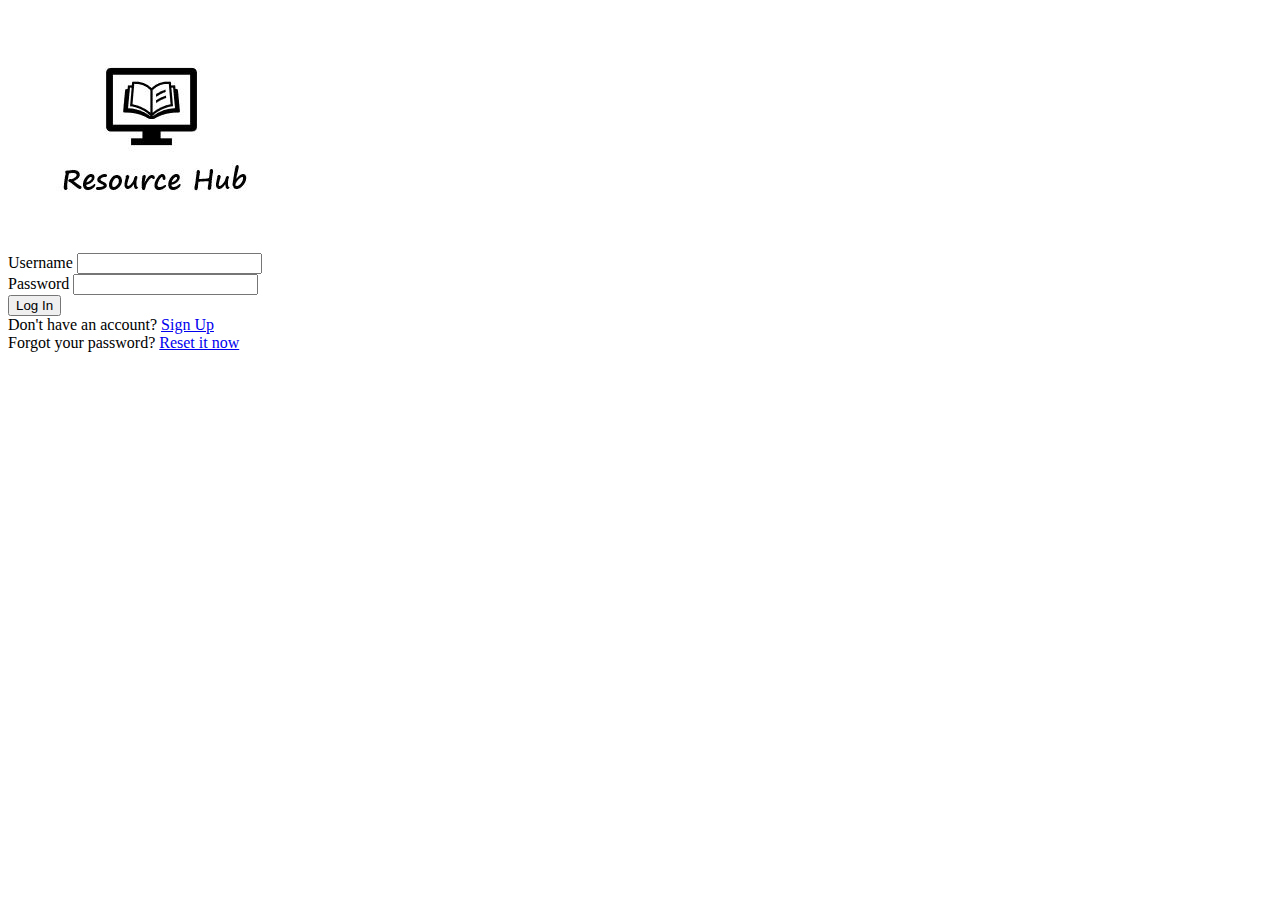
==== frontend/index.html @ ff7619e2 "Add front end files" ====
<!DOCTYPE html>
<html lang="en">
<head>
    <meta charset="UTF-8">
    <meta http-equiv="X-UA-Compatible" content="IE=edge">
    <meta name="viewport" content="width=device-width, initial-scale=1.0">
    <link rel="stylesheet" href="main.css">
    <link href="/frontend/styles/main.css" rel="stylesheet" type="text/css" />

    <title>Resource Hub | Team Zero</title>
</head>
<body>
    <div class="main-container" >
        <div class="login-container">
            <div class="login"> 
                <div class="logo">
                    <img src="./images/logo_v1.JPG" alt="Logo" id="login-logo" />
                </div>
                <div class="username">
                    <label for="username">Username</label>
                    <input type="text" id="username" name="username" />
                </div>
                <div class="password">
                    <label for="password">Password</label>
                    <input type="password" id="password" name="password" />
                </div>
                <div class="button-container">
                    <button id="login-button" onClick={login}>Log In</button>
                </div>
                <div class="contact-admin">
                    Don't have an account? <a href="#">Sign Up</a><br /> 
                    Forgot your password? <a href="#">Reset it now</a>
                </div>
            </div>
        </div>
    </div> 
</body>
</html>
---- frontend/styles/main.css ----
/* 
Color scheme
*/ 

.main-container {
    background-color: "#800000";
    height: "100vh";
    font-family: "Lato, sans-serif"
}

.login-container {
    height: "520px";
    background-color: "white";
    width: "35%";
    margin: "0 auto"; 
    top: "18%"; 
    left: "32%";
    position: "absolute";
    display: "flex";
    justify-content: "space-around"
}

.login {
    position: "absolute"; 
    width: "350px"; 
    height: "300px";
    padding: "25px"
}

.logo {
    height: "100px"; 
    display: "flex"; 
    justify-content: "center"; 
    align-items: "center";
}

#login-logo {
    height: "100px"; 
    display: "inline";
}

.username {
    height: "90px"; 
    padding: "20px"; 
    color: "#800000"; 
}

.password {
    height: "90px"; 
    padding: "0 20px 20px 20px"; 
    color: "#800000";
}

.button-container {
    height: "50px";
    padding: "0 20px 20px 20px"; 
    color: "#800000";
}

.contact-admin {
    padding: "0 20px 20px 20px"; 
    width: "315px"; 
    font-size: "14px"; 
    text-align: "center";
}

#login-button {
    display: "flex"; 
    justify-content: "center"; 
    align-items: "center"; 
    background-color: "#800000"; 
    color: "white"; 
    border: "none"; 
    height: "40px"; 
    width: "315px"; 
    padding: "20px"; 
    font-weight: "bold"; 
    font-size: "16px"; 
    text-align: "center"
}

label {
    font-style: "italic"
}

input {
    display: "block"; 
    height: "25px"; 
    width: "300px"; 
    padding: "5px"; 
    border: "2px solid #800000"; 
    border-radius: "2%";
}
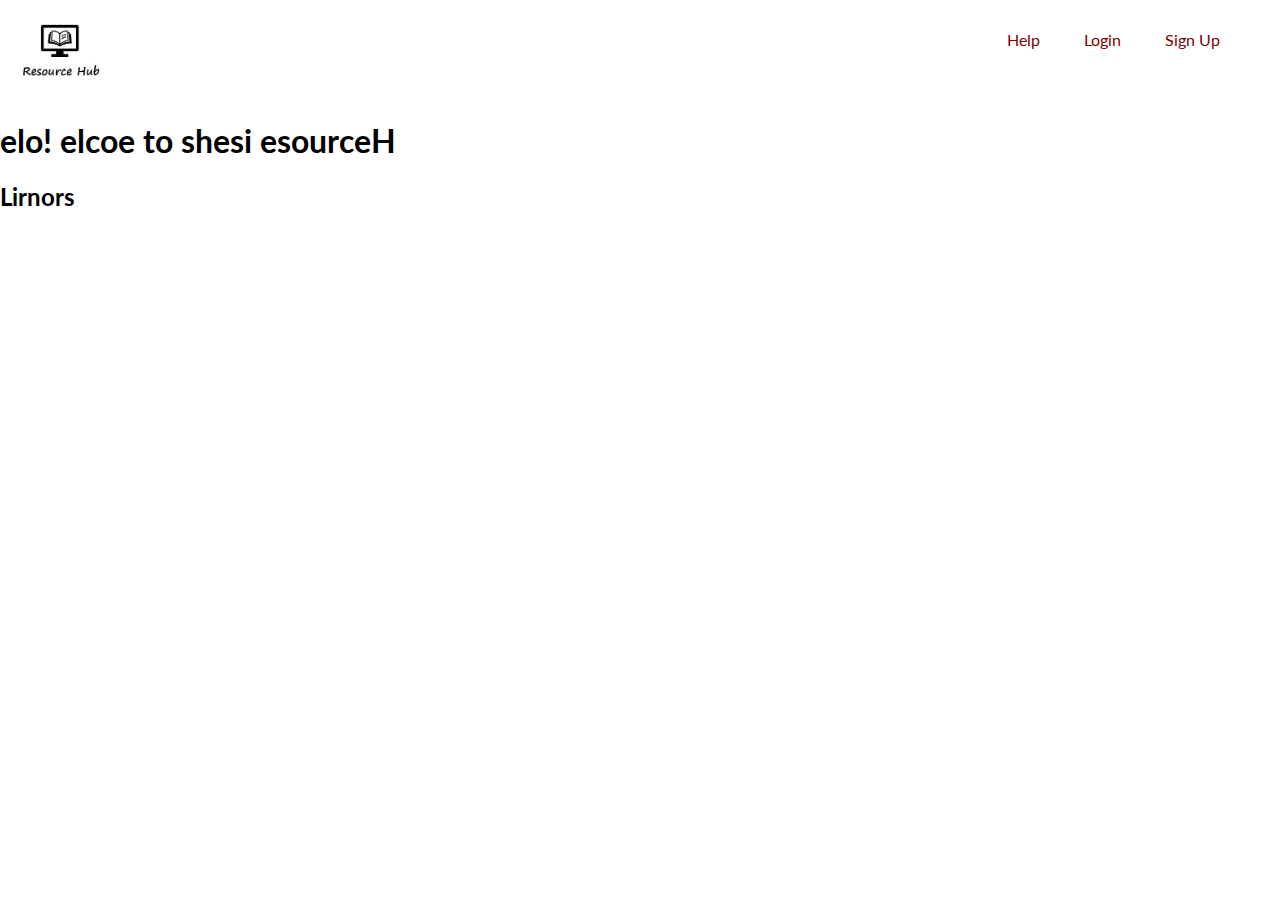
==== commit 3a4506d6: "Added functionality" ====
--- a/frontend/index.html
+++ b/frontend/index.html
@@ -4,35 +4,37 @@
     <meta charset="UTF-8">
     <meta http-equiv="X-UA-Compatible" content="IE=edge">
     <meta name="viewport" content="width=device-width, initial-scale=1.0">
-    <link rel="stylesheet" href="main.css">
-    <link href="/frontend/styles/main.css" rel="stylesheet" type="text/css" />
+    <link rel="stylesheet" href="https://cdnjs.cloudflare.com/ajax/libs/font-awesome/4.7.0/css/font-awesome.min.css">
+    <link rel="preconnect" href="https://fonts.googleapis.com">
+    <link rel="preconnect" href="https://fonts.gstatic.com" crossorigin>
+    <link href="https://fonts.googleapis.com/css2?family=Lato:wght@400;700&display=swap" rel="stylesheet">
+    <link href="./styles/main.css" rel="stylesheet" type="text/css" />
 
     <title>Resource Hub | Team Zero</title>
+    <script src="./scripts/headings.js"></script>
 </head>
-<body>
-    <div class="main-container" >
-        <div class="login-container">
-            <div class="login"> 
-                <div class="logo">
-                    <img src="./images/logo_v1.JPG" alt="Logo" id="login-logo" />
-                </div>
-                <div class="username">
-                    <label for="username">Username</label>
-                    <input type="text" id="username" name="username" />
-                </div>
-                <div class="password">
-                    <label for="password">Password</label>
-                    <input type="password" id="password" name="password" />
-                </div>
-                <div class="button-container">
-                    <button id="login-button" onClick={login}>Log In</button>
-                </div>
-                <div class="contact-admin">
-                    Don't have an account? <a href="#">Sign Up</a><br /> 
-                    Forgot your password? <a href="#">Reset it now</a>
-                </div>
-            </div>
-        </div>
-    </div> 
+<body onload="test()">
+    <nav>
+        <img src="./images/logo_v1.JPG" alt="Resource hub logo">
+        <!-- <div class="navbar">
+            <div>
+                <input type="text" placeholder="Search.." name="search" id="search">
+                <button type="submit"><i class="fa fa-search"></i></button>
+            </div> -->
+            
+            <span>
+                <a href="#">Help</a>
+                <a href="login.html">Login</a>
+                <a href="signup.html">Sign Up</a>
+            </span>
+    </nav>
+    <div style="clear: both;"></div>
+    <main>
+        <h1 id="hello"></h1>
+        <h2 id="hello_two"></h2>
+    </main>
+
+
+    <script src="./scripts/index.js"></script>
 </body>
 </html>--- a/frontend/styles/main.css
+++ b/frontend/styles/main.css
@@ -1,95 +1,72 @@
-/* 
-Color scheme
-*/ 
-
-.main-container {
-    background-color: "#800000";
-    height: "100vh";
-    font-family: "Lato, sans-serif"
+body {
+    margin: 0;
+    font-family: Lato, sans-serif;
 }
 
-.login-container {
-    height: "520px";
-    background-color: "white";
-    width: "35%";
-    margin: "0 auto"; 
-    top: "18%"; 
-    left: "32%";
-    position: "absolute";
-    display: "flex";
-    justify-content: "space-around"
+nav {
+    height: 100px;
+    /*background-color: #800000;*/
 }
 
-.login {
-    position: "absolute"; 
-    width: "350px"; 
-    height: "300px";
-    padding: "25px"
+.navbar div {
+    display: inline-block;
+    width: 700px;
+    background-color: blue;
+    height: 300px;
+}
+ 
+nav img {
+    height: 100px;
+    display: inline;
+    
 }
 
-.logo {
-    height: "100px"; 
-    display: "flex"; 
-    justify-content: "center"; 
-    align-items: "center";
+.navbar {
+    display: inline-flex;
+    height: 200px;
+    margin: 0 auto;
 }
 
-#login-logo {
-    height: "100px"; 
-    display: "inline";
+nav span {
+    float: right;
+    margin: 30px 40px 0 0;
+
 }
 
-.username {
-    height: "90px"; 
-    padding: "20px"; 
-    color: "#800000"; 
+nav span a {
+    padding: 20px;
+    text-decoration: none;
+    color: #800000;
 }
 
-.password {
-    height: "90px"; 
-    padding: "0 20px 20px 20px"; 
-    color: "#800000";
+nav span a:hover {
+    border-bottom: 3px solid #800000;
 }
 
-.button-container {
-    height: "50px";
-    padding: "0 20px 20px 20px"; 
-    color: "#800000";
+.navbar input,.navbar button,.navbar span {
+    margin-top: 53px;
 }
 
-.contact-admin {
-    padding: "0 20px 20px 20px"; 
-    width: "315px"; 
-    font-size: "14px"; 
-    text-align: "center";
+.navbar input {
+    height: 30px;
+    border: 2px solid #800000;
+    border-right: none;
 }
 
-#login-button {
-    display: "flex"; 
-    justify-content: "center"; 
-    align-items: "center"; 
-    background-color: "#800000"; 
-    color: "white"; 
-    border: "none"; 
-    height: "40px"; 
-    width: "315px"; 
-    padding: "20px"; 
-    font-weight: "bold"; 
-    font-size: "16px"; 
-    text-align: "center"
+.navbar input {
+    width: 85.2%;
+   
 }
 
-label {
-    font-style: "italic"
+.navbar button {
+    float: right;
+    width: 13.9%;
+    border: none;
+    background-color: #800000;
+    color: white;
+    font-size: 17px;
+    cursor: pointer;
+    height: 37px;
+
 }
 
-input {
-    display: "block"; 
-    height: "25px"; 
-    width: "300px"; 
-    padding: "5px"; 
-    border: "2px solid #800000"; 
-    border-radius: "2%";
-}
-
-
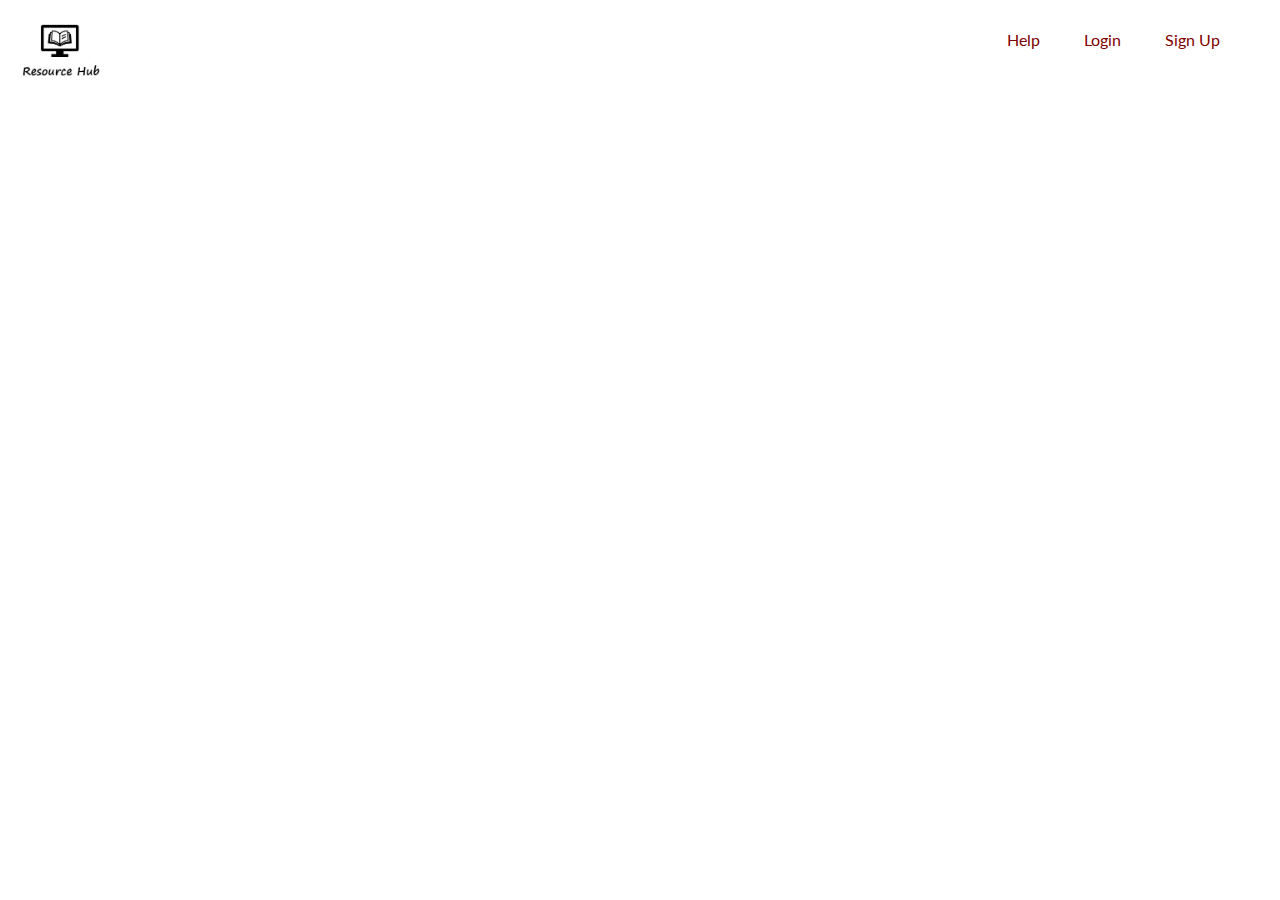
==== commit 0ba18163: "Finished login + validation" ====
--- a/frontend/index.html
+++ b/frontend/index.html
@@ -16,11 +16,6 @@
 <body onload="test()">
     <nav>
         <img src="./images/logo_v1.JPG" alt="Resource hub logo">
-        <!-- <div class="navbar">
-            <div>
-                <input type="text" placeholder="Search.." name="search" id="search">
-                <button type="submit"><i class="fa fa-search"></i></button>
-            </div> -->
             
             <span>
                 <a href="#">Help</a>
@@ -30,8 +25,10 @@
     </nav>
     <div style="clear: both;"></div>
     <main>
-        <h1 id="hello"></h1>
-        <h2 id="hello_two"></h2>
+        
+
+
+        
     </main>
 
 
--- a/frontend/styles/main.css
+++ b/frontend/styles/main.css
@@ -41,6 +41,7 @@
 
 nav span a:hover {
     border-bottom: 3px solid #800000;
+    color-scheme: #570000;
 }
 
 .navbar input,.navbar button,.navbar span {
@@ -67,6 +68,5 @@
     font-size: 17px;
     cursor: pointer;
     height: 37px;
-
 }
 
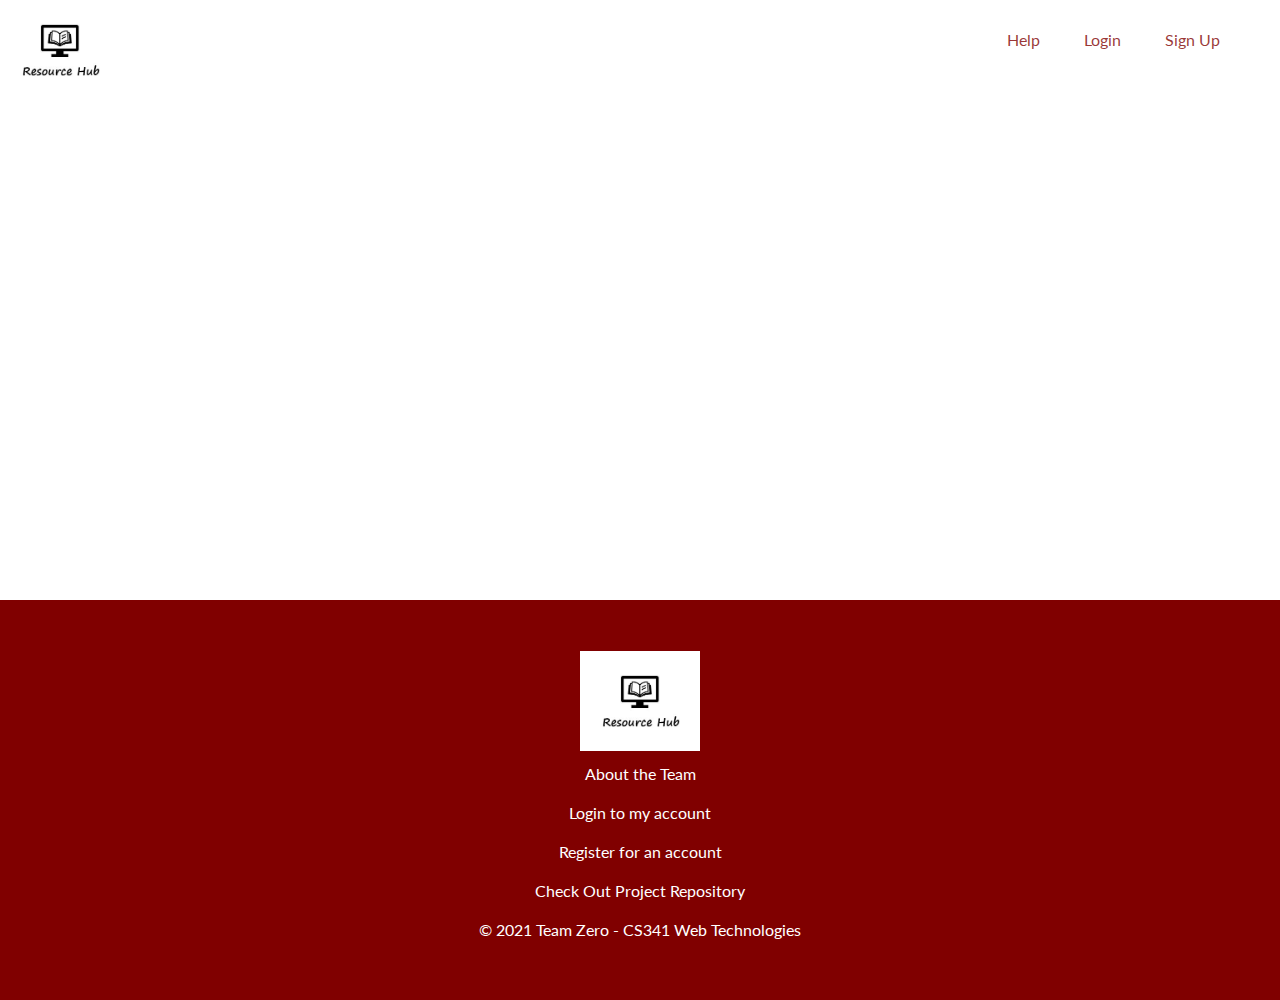
==== commit 6a06eca3: "Add footer" ====
--- a/frontend/index.html
+++ b/frontend/index.html
@@ -13,7 +13,7 @@
     <title>Resource Hub | Team Zero</title>
     <script src="./scripts/headings.js"></script>
 </head>
-<body onload="test()">
+<body onload="">
     <nav>
         <img src="./images/logo_v1.JPG" alt="Resource hub logo">
             
@@ -30,6 +30,18 @@
 
         
     </main>
+    <div class="footer-container">
+        <footer>
+            <div class="footer-content">
+                <img src="./images/logo_v1.JPG" alt="Resource Hub Logo">
+                <a href="about.html">About the Team</a>
+                <a href="login.html">Login to my account</a>
+                <a href="signup.html">Register for an account</a>
+                <a href="https://github.com/Web-Technologies-2021-Team-Zero/team-project" target="_blank">Check Out Project Repository</a>
+                <span>&copy; 2021 Team Zero - CS341 Web Technologies</span>
+            </div>
+        </footer>
+    </div>
 
 
     <script src="./scripts/index.js"></script>
--- a/frontend/styles/main.css
+++ b/frontend/styles/main.css
@@ -36,12 +36,12 @@
 nav span a {
     padding: 20px;
     text-decoration: none;
-    color: #800000;
+    color: #800000c9;
 }
 
 nav span a:hover {
     border-bottom: 3px solid #800000;
-    color-scheme: #570000;
+    color: #570000;
 }
 
 .navbar input,.navbar button,.navbar span {
@@ -70,3 +70,39 @@
     height: 37px;
 }
 
+.footer-container {
+    position: relative;
+    min-height: 100vh;
+}
+
+footer {
+    position: absolute;
+    bottom: 0;
+    width: 100%;
+    height: 400px; 
+    display: flex;
+    justify-content: center;
+    align-items: center;
+    background-color: #800000;
+    color: white;
+}
+
+footer a, footer span {
+    display: block;
+    padding: 10px;
+    color: white;
+    text-decoration: none;
+}
+
+footer a:hover {
+    text-decoration: underline;
+}
+
+.footer-content {
+    text-align: center;
+    
+}
+
+footer img {
+    height: 100px;
+}
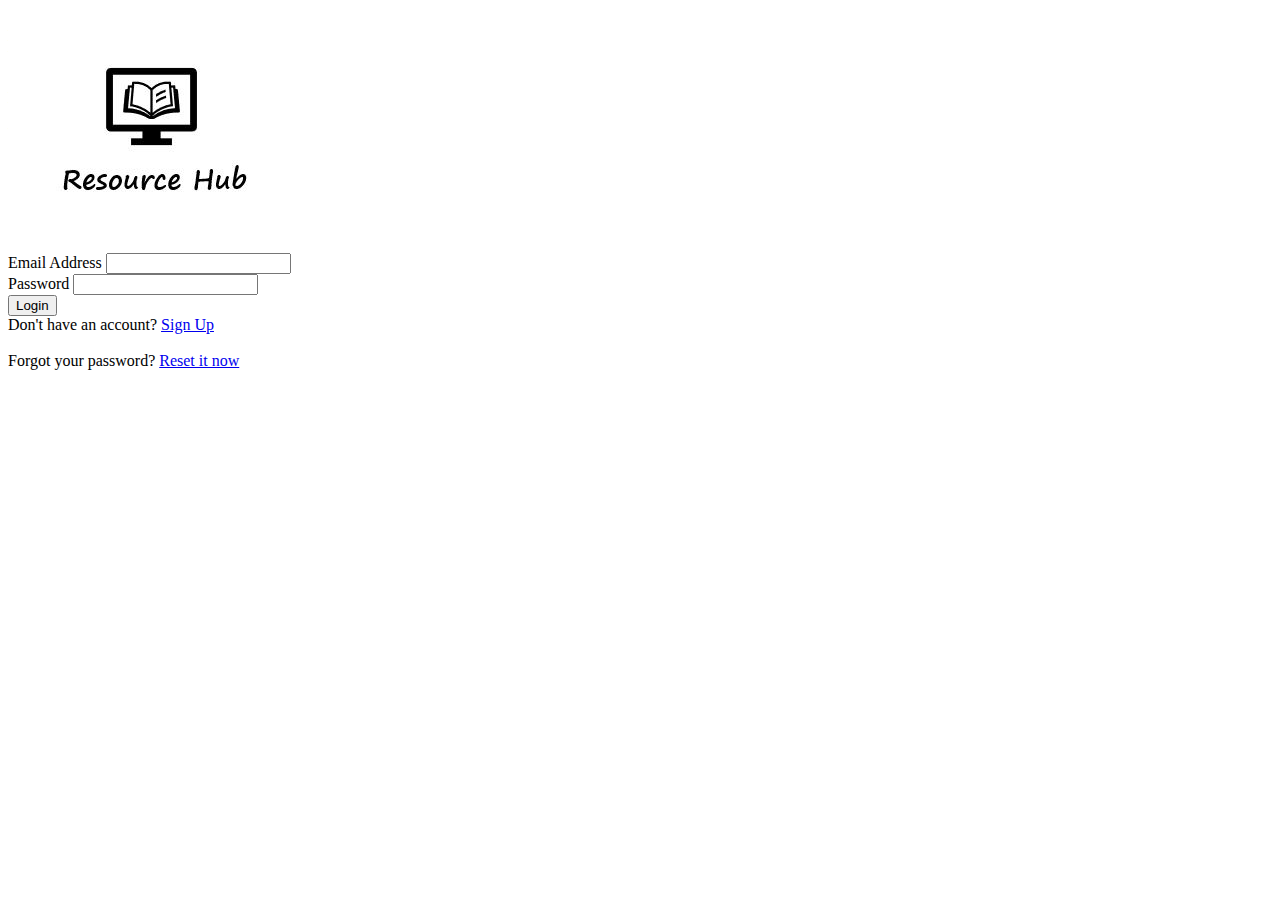
==== commit b3fd9266: "Organize files correctly" ====
--- a/frontend/index.html
+++ b/frontend/index.html
@@ -4,46 +4,46 @@
     <meta charset="UTF-8">
     <meta http-equiv="X-UA-Compatible" content="IE=edge">
     <meta name="viewport" content="width=device-width, initial-scale=1.0">
-    <link rel="stylesheet" href="https://cdnjs.cloudflare.com/ajax/libs/font-awesome/4.7.0/css/font-awesome.min.css">
     <link rel="preconnect" href="https://fonts.googleapis.com">
     <link rel="preconnect" href="https://fonts.gstatic.com" crossorigin>
     <link href="https://fonts.googleapis.com/css2?family=Lato:wght@400;700&display=swap" rel="stylesheet">
-    <link href="./styles/main.css" rel="stylesheet" type="text/css" />
+    <link href="./styles/login.css" rel="stylesheet" type="text/css" />
 
     <title>Resource Hub | Team Zero</title>
-    <script src="./scripts/headings.js"></script>
 </head>
-<body onload="">
-    <nav>
-        <img src="./images/logo_v1.JPG" alt="Resource hub logo">
-            
-            <span>
-                <a href="#">Help</a>
-                <a href="login.html">Login</a>
-                <a href="signup.html">Sign Up</a>
-            </span>
-    </nav>
-    <div style="clear: both;"></div>
-    <main>
-        
-
-
-        
-    </main>
-    <div class="footer-container">
-        <footer>
-            <div class="footer-content">
-                <img src="./images/logo_v1.JPG" alt="Resource Hub Logo">
-                <a href="about.html">About the Team</a>
-                <a href="login.html">Login to my account</a>
-                <a href="signup.html">Register for an account</a>
-                <a href="https://github.com/Web-Technologies-2021-Team-Zero/team-project" target="_blank">Check Out Project Repository</a>
-                <span>&copy; 2021 Team Zero - CS341 Web Technologies</span>
+<body>
+    <div class="main-container" >
+        <div class="login-container">
+            <div class="login"> 
+                <form action="index.html" method="post" onsubmit="validateUserInputs(event)">
+                    <div class="logo">
+                        <img src="./images/logo_v1.JPG" alt="Logo" id="login-logo" />
+                    </div>
+                    <div class="email">
+                        <label for="email">Email Address</label>
+                        <input type="text" id="email" name="email" />
+                        <small id="error1"></small>
+                    </div>
+                    <div class="password">
+                        <label for="password">Password</label>
+                        <input type="password" id="password" name="password" />
+                        <small id="error2"></small>
+                    </div>
+                    <!-- <div class="button-container">
+                        <button id="login-button" onClick={login}>Log In</button>
+                    </div> -->
+                    <div class="button-container">
+                        <input type="submit" id="signup-button" name="submit" value="Login">
+                    </div>
+                    <div class="contact-admin">
+                        Don't have an account? <a href="signup.html">Sign Up</a><br /><br />
+                        Forgot your password? <a href="forgotpassword.html">Reset it now</a>
+                    </div>
+                </form>
             </div>
-        </footer>
-    </div>
-
-
-    <script src="./scripts/index.js"></script>
+        </div>
+    </div> 
+    <script src="https://code.jquery.com/jquery-3.6.0.min.js" integrity="sha256-/xUj+3OJU5yExlq6GSYGSHk7tPXikynS7ogEvDej/m4=" crossorigin="anonymous"></script>
+    <script src="scripts/login.js"></script>
 </body>
 </html>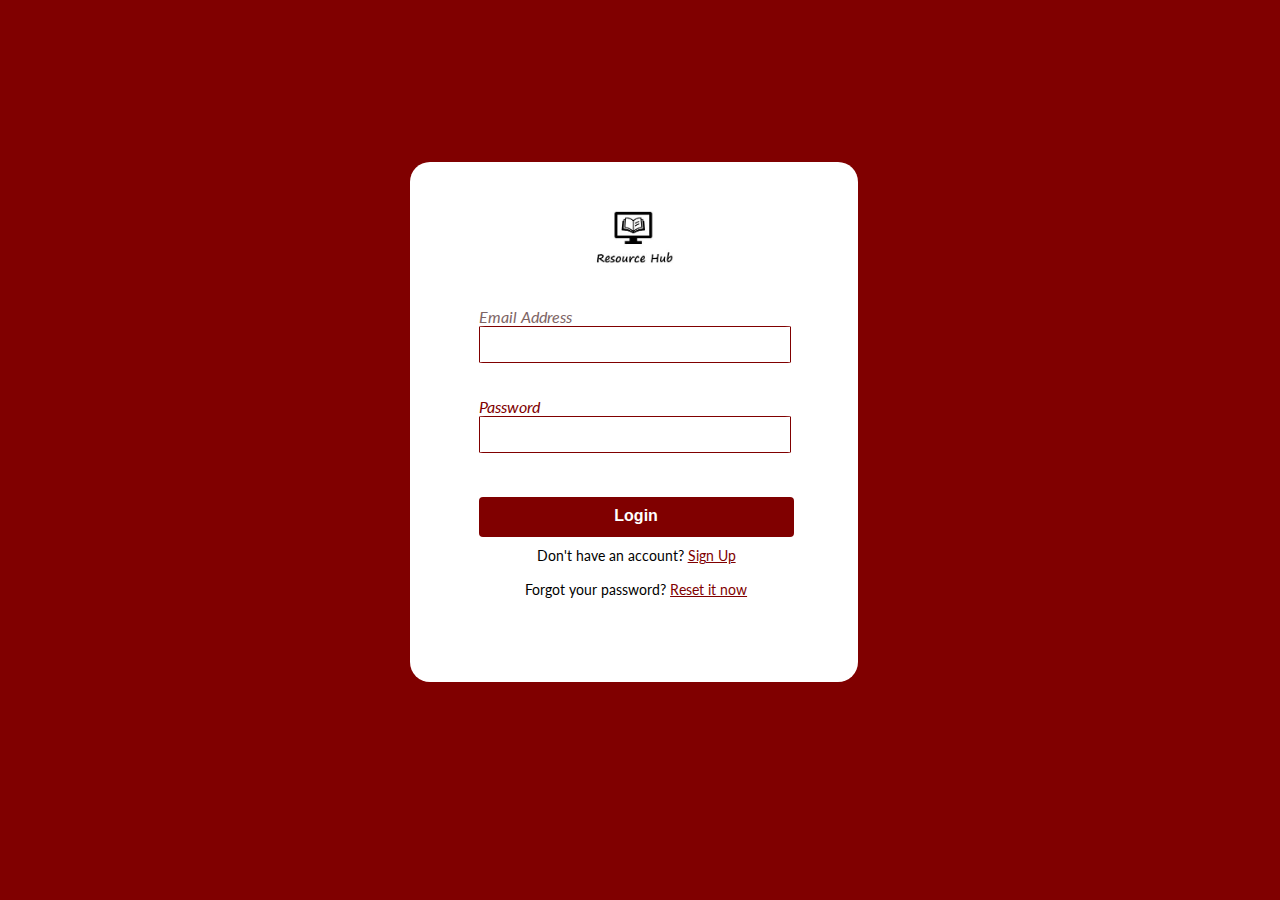
==== commit 61622255: "update index.html" ====
--- a/frontend/index.html
+++ b/frontend/index.html
@@ -7,7 +7,7 @@
     <link rel="preconnect" href="https://fonts.googleapis.com">
     <link rel="preconnect" href="https://fonts.gstatic.com" crossorigin>
     <link href="https://fonts.googleapis.com/css2?family=Lato:wght@400;700&display=swap" rel="stylesheet">
-    <link href="./styles/login.css" rel="stylesheet" type="text/css" />
+    <link href="./styles/main.css" rel="stylesheet" type="text/css" />
 
     <title>Resource Hub | Team Zero</title>
 </head>
@@ -44,6 +44,6 @@
         </div>
     </div> 
     <script src="https://code.jquery.com/jquery-3.6.0.min.js" integrity="sha256-/xUj+3OJU5yExlq6GSYGSHk7tPXikynS7ogEvDej/m4=" crossorigin="anonymous"></script>
-    <script src="scripts/login.js"></script>
+    <script src="scripts/index.js"></script>
 </body>
 </html>--- a/frontend/styles/main.css
+++ b/frontend/styles/main.css
@@ -0,0 +1,176 @@
+body {
+    margin: 0;
+}
+
+.main-container {
+    background-color: #800000;
+    height: 100vh;
+    font-family: Lato, sans-serif;
+}
+
+.login-container {
+    height: 520px;
+    background-color: white;
+    width: 35%;
+    margin: 0 auto; 
+    top: 18%; 
+    left: 32%;
+    position: absolute;
+    display: flex;
+    justify-content: space-around;
+    border-radius: 20px;
+}
+
+.login {
+    position: absolute; 
+    width: 350px; 
+    height: 300px;
+    padding: 25px;
+}
+
+.logo {
+    height: 100px; 
+    display: flex; 
+    justify-content: center; 
+    align-items: center;
+}
+
+#login-logo {
+    height: 100px; 
+    display: inline;
+}
+
+.email {
+    height: 70px; 
+    padding: 20px; 
+    color: #7e6565; 
+}
+
+.password {
+    height: 70px; 
+    padding: 0 20px 20px 20px; 
+    color: #800000;
+}
+
+.button-container {
+    height: 30px;
+    padding: 10px 20px 20px 20px;
+    color: #800000;
+}
+
+.contact-admin {
+    padding: 0 20px 20px 20px; 
+    width: 315px; 
+    font-size: 14px; 
+    text-align: center;
+}
+
+#signup-button {
+    display: flex; 
+    justify-content: center; 
+    align-items: center; 
+    background-color: #800000; 
+    color: white; 
+    border: none; 
+    height: 40px; 
+    width: 315px; 
+    padding: 10px 20px 30px 20px; 
+    font-weight: bold; 
+    font-size: 16px; 
+    text-align: center;
+    vertical-align: middle;
+    border-radius: 4px;
+}
+
+label {
+    font-style: italic
+}
+
+input {
+    display: block; 
+    height: 25px; 
+    width: 300px; 
+    padding: 5px; 
+    border: 1px solid #800000; 
+    border-radius: 2%;
+}
+
+.contact-admin a {
+    color: #800000;
+}
+
+@media screen and (max-width: 600px) {
+    .login {
+        position: relative;
+        width: 100%;
+        height: 100vh;
+        padding: 0;
+    }
+
+    .main-container {
+        width: 100%;
+        height: 750px;
+        padding: 20px 0;
+    }
+
+    .login-container {
+        width: 90%;
+        margin: 0 auto; 
+        top: 0;
+        left: 0;
+        position: relative;
+        margin-top: 30px;
+        height: 530px;
+    }
+
+    #login-logo {
+        height: 70px;
+    }
+
+    input {
+        width: 80%;
+        height: 18px;
+    }
+
+    #signup-button {
+        height: 30px;
+        width: 80%;
+        padding: 7px 16px 25px  16px;
+    }
+
+    .contact-admin {
+        font-size: 14px;
+        padding: 0;
+    }
+
+    .email, .major, .yeargroup, .password, .confirmpassword, .fullname {
+        height: 70px; 
+        padding: 0 0 20px 20px; 
+        color: #800000;
+    }
+    
+    .button-container {
+        padding: 0 0 20px 20px;
+        width: 100%;
+
+    }
+}
+
+@media screen and (min-width: 750px) and (max-width: 800px) {
+    .login-container {
+        top: 8%;
+        left: 25%;
+        width: 50%;
+    }
+
+    .main-container {
+        height: 100vh;
+    }
+}
+
+@media screen and (min-width: 2000px) {
+    .main-container {
+        height: 100vh;
+    }
+    
+}
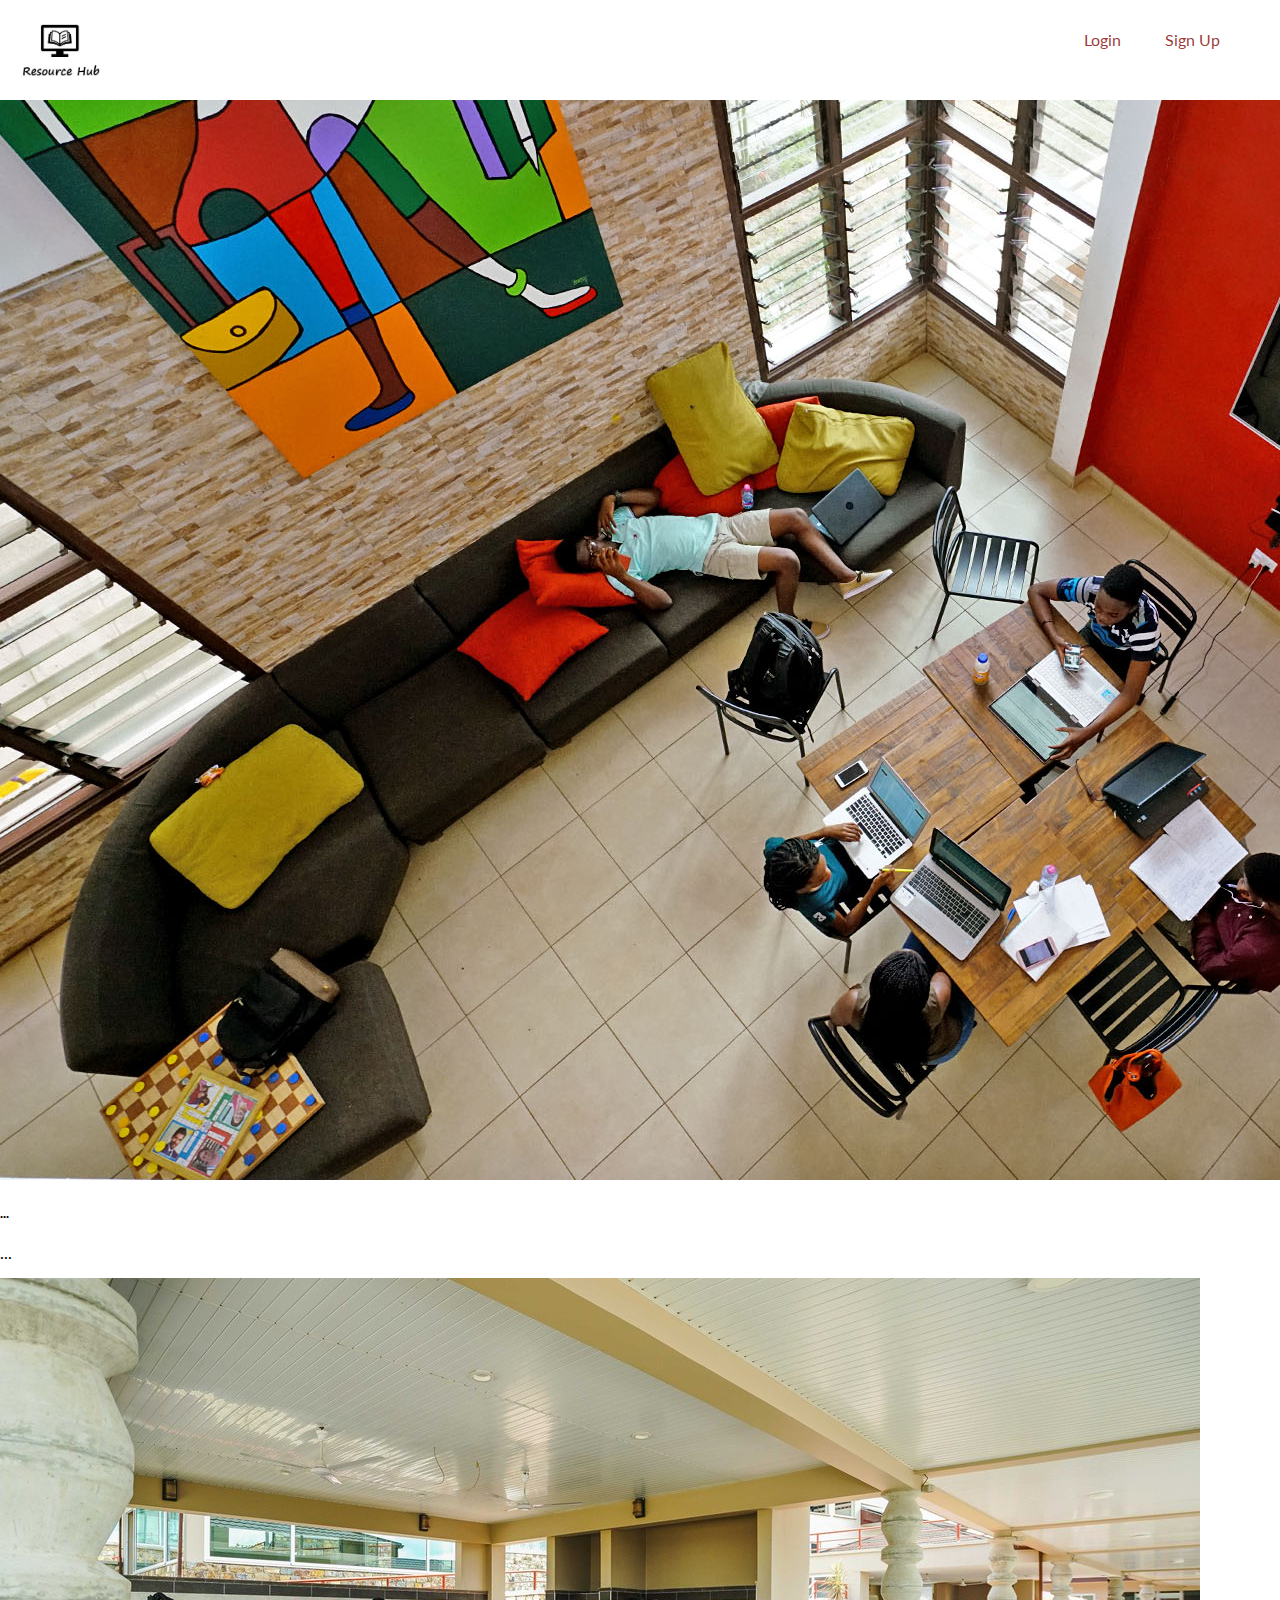
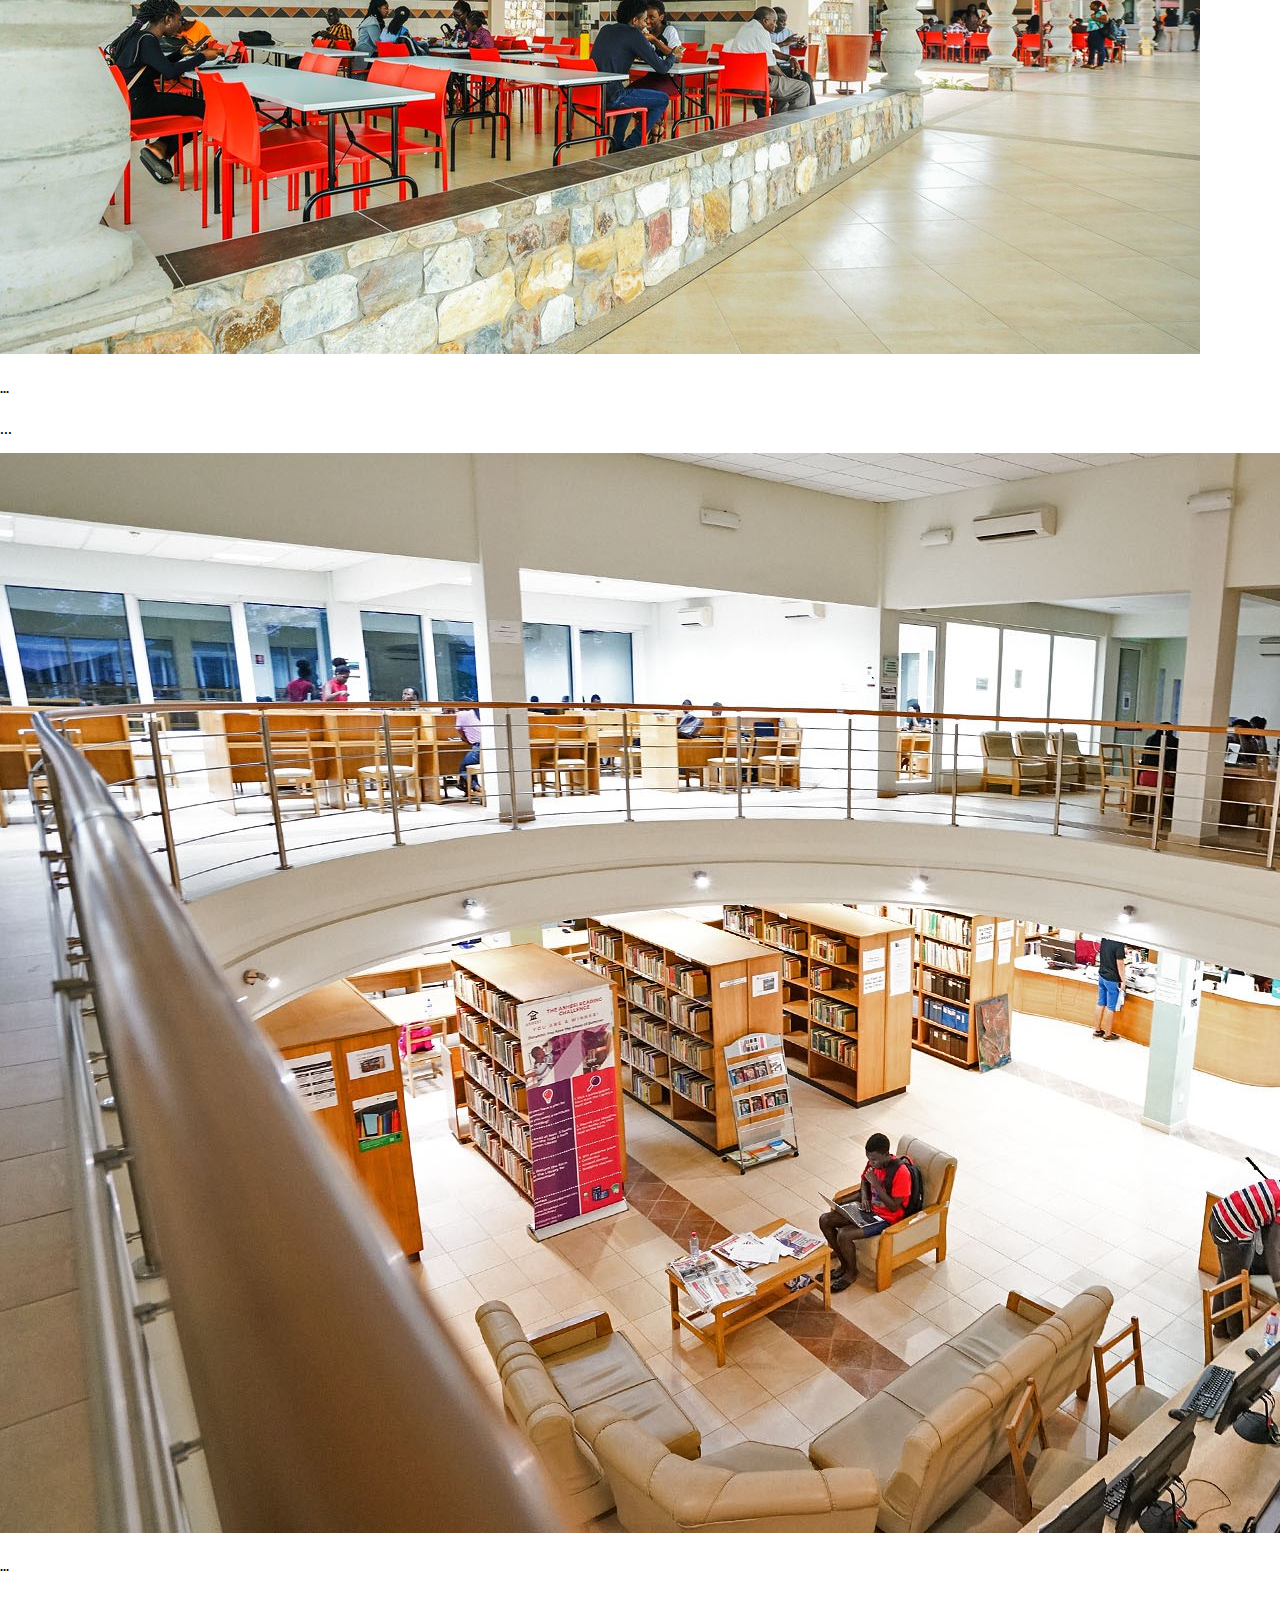
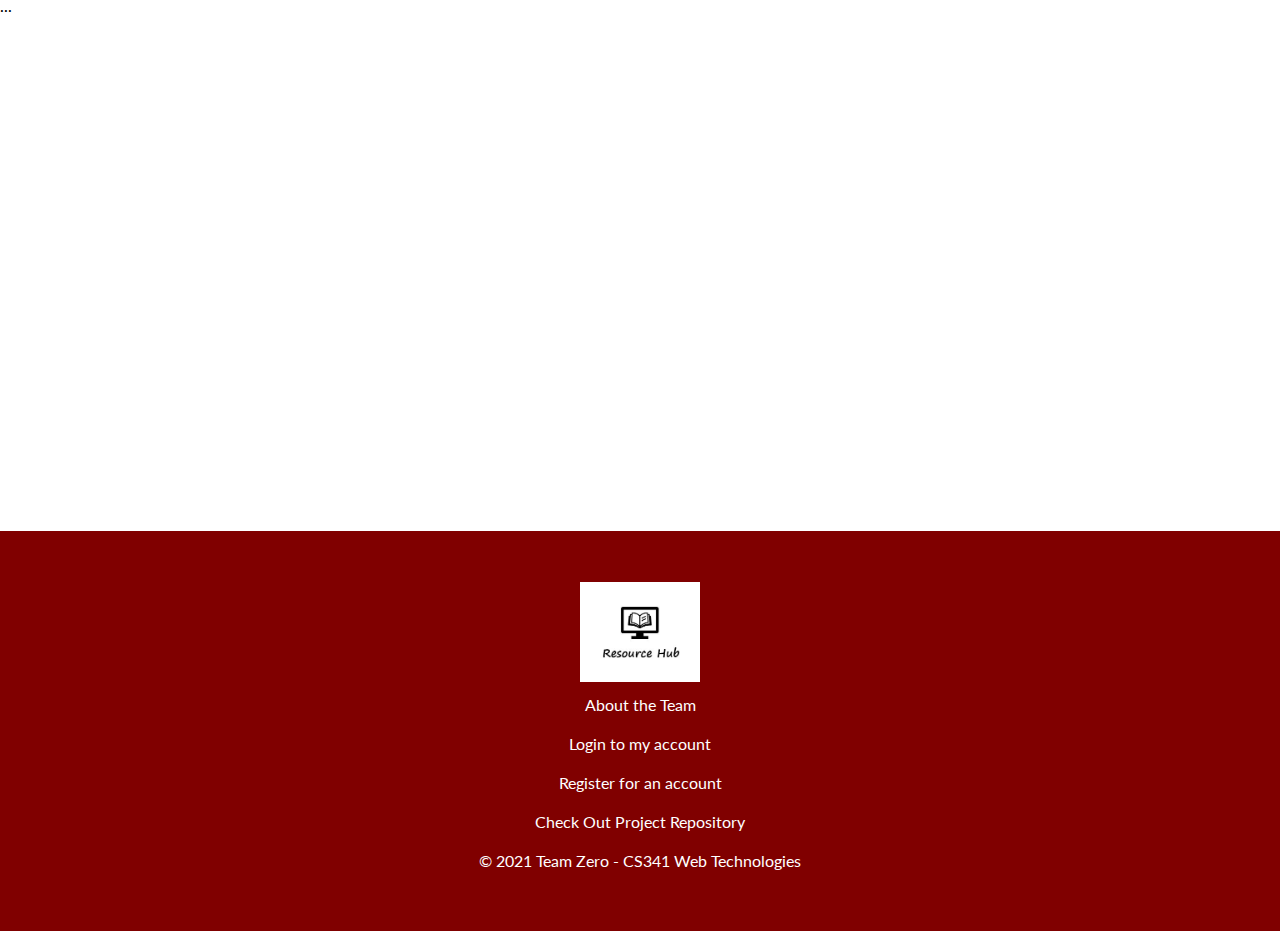
==== commit 06212a9a: "Add index page" ====
--- a/frontend/index.html
+++ b/frontend/index.html
@@ -4,46 +4,80 @@
     <meta charset="UTF-8">
     <meta http-equiv="X-UA-Compatible" content="IE=edge">
     <meta name="viewport" content="width=device-width, initial-scale=1.0">
+    <link rel="stylesheet" href="https://cdnjs.cloudflare.com/ajax/libs/font-awesome/4.7.0/css/font-awesome.min.css">
     <link rel="preconnect" href="https://fonts.googleapis.com">
     <link rel="preconnect" href="https://fonts.gstatic.com" crossorigin>
     <link href="https://fonts.googleapis.com/css2?family=Lato:wght@400;700&display=swap" rel="stylesheet">
-    <link href="./styles/main.css" rel="stylesheet" type="text/css" />
+    <link href="https://cdn.jsdelivr.net/npm/bootstrap@5.1.3/dist/css/bootstrap.min.css" rel="stylesheet" integrity="sha384-1BmE4kWBq78iYhFldvKuhfTAU6auU8tT94WrHftjDbrCEXSU1oBoqyl2QvZ6jIW3" crossorigin="anonymous">
+    <link href="./styles/index.css" rel="stylesheet" type="text/css" />
 
     <title>Resource Hub | Team Zero</title>
+    <script src="./scripts/headings.js"></script>
 </head>
-<body>
-    <div class="main-container" >
-        <div class="login-container">
-            <div class="login"> 
-                <form action="index.html" method="post" onsubmit="validateUserInputs(event)">
-                    <div class="logo">
-                        <img src="./images/logo_v1.JPG" alt="Logo" id="login-logo" />
-                    </div>
-                    <div class="email">
-                        <label for="email">Email Address</label>
-                        <input type="text" id="email" name="email" />
-                        <small id="error1"></small>
-                    </div>
-                    <div class="password">
-                        <label for="password">Password</label>
-                        <input type="password" id="password" name="password" />
-                        <small id="error2"></small>
-                    </div>
-                    <!-- <div class="button-container">
-                        <button id="login-button" onClick={login}>Log In</button>
-                    </div> -->
-                    <div class="button-container">
-                        <input type="submit" id="signup-button" name="submit" value="Login">
-                    </div>
-                    <div class="contact-admin">
-                        Don't have an account? <a href="signup.html">Sign Up</a><br /><br />
-                        Forgot your password? <a href="forgotpassword.html">Reset it now</a>
-                    </div>
-                </form>
+<body onload="">
+    <nav>
+        <img src="./images/logo_v1.JPG" alt="Resource hub logo">
+            
+            <span>
+                <a href="login.html">Login</a>
+                <a href="signup.html">Sign Up</a>
+            </span>
+    </nav>
+    <div style="clear: both;"></div>
+    <main>
+
+        <section>
+            <div class="carousel-item">
+                <img src="./images/image2.jpg" alt="Image 1">
+                <div class="carousel-caption d-none d-md-block">
+                <h5>...</h5>
+                <p>...</p>
+                </div>
             </div>
-        </div>
-    </div> 
-    <script src="https://code.jquery.com/jquery-3.6.0.min.js" integrity="sha256-/xUj+3OJU5yExlq6GSYGSHk7tPXikynS7ogEvDej/m4=" crossorigin="anonymous"></script>
-    <script src="scripts/index.js"></script>
+            <div class="carousel-item">
+                <img src="./images/image4.jpg" alt="Image 2">
+                <div class="carousel-caption d-none d-md-block">
+                <h5>...</h5>
+                <p>...</p>
+                </div>
+            </div>
+            <div class="carousel-item">
+                <img src="./images/library2.jpg" alt="Image 3">
+                <div class="carousel-caption d-none d-md-block">
+                <h5>...</h5>
+                <p>...</p>
+                </div>
+            </div>
+        </section>
+        <!-- <section class="images">
+            <div class="image1">
+                <img src="./images/image2.jpg" alt="Image 1">
+            </div>
+            <div class="image2">
+                <img src="./images/image4.jpg" alt="Image 2">
+            </div>
+            <div class="image3"">
+                <img src="./images/library2.jpg" alt="Image 3">
+            </div>
+        </section> -->
+
+
+        
+    </main>
+    <div class="footer-container">
+        <footer>
+            <div class="footer-content">
+                <img src="./images/logo_v1.JPG" alt="Resource Hub Logo">
+                <a href="about.html">About the Team</a>
+                <a href="login.html">Login to my account</a>
+                <a href="signup.html">Register for an account</a>
+                <a href="https://github.com/Web-Technologies-2021-Team-Zero/team-project" target="_blank">Check Out Project Repository</a>
+                <span>&copy; 2021 Team Zero - CS341 Web Technologies</span>
+            </div>
+        </footer>
+    </div>
+
+
+    <script src="./scripts/index.js"></script>
 </body>
 </html>--- a/frontend/styles/index.css
+++ b/frontend/styles/index.css
@@ -0,0 +1,139 @@
+body {
+    margin: 0;
+    font-family: Lato, sans-serif;
+}
+
+nav {
+    height: 100px;
+}
+
+.navbar div {
+    display: inline-block;
+    width: 700px;
+    background-color: blue;
+    height: 300px;
+}
+ 
+nav img {
+    height: 100px;
+    display: inline;
+    
+}
+
+.navbar {
+    display: inline-flex;
+    height: 200px;
+    margin: 0 auto;
+}
+
+nav span {
+    float: right;
+    margin: 30px 40px 0 0;
+
+}
+
+nav span a {
+    padding: 20px;
+    text-decoration: none;
+    color: #800000c9;
+}
+
+nav span a:hover {
+    border-bottom: 3px solid #800000;
+    color: #570000;
+}
+
+.navbar input,.navbar button,.navbar span {
+    margin-top: 53px;
+}
+
+.navbar input {
+    height: 30px;
+    border: 2px solid #800000;
+    border-right: none;
+}
+
+.navbar input {
+    width: 85.2%;
+   
+}
+
+.navbar button {
+    float: right;
+    width: 13.9%;
+    border: none;
+    background-color: #800000;
+    color: white;
+    font-size: 17px;
+    cursor: pointer;
+    height: 37px;
+}
+
+.footer-container {
+    position: relative;
+    min-height: 100vh;
+}
+
+footer {
+    position: absolute;
+    bottom: 0;
+    width: 100%;
+    height: 400px; 
+    display: flex;
+    justify-content: center;
+    align-items: center;
+    background-color: #800000;
+    color: white;
+}
+
+footer a, footer span {
+    display: block;
+    padding: 10px;
+    color: white;
+    text-decoration: none;
+}
+
+footer a:hover {
+    text-decoration: underline;
+}
+
+.footer-content {
+    text-align: center;
+    
+}
+
+footer img {
+    height: 100px;
+}
+
+section.images {
+    display: flex;
+    flex-direction: row;
+}
+
+section.images div {
+    width: 33.33%;
+}
+
+section.images div img {
+    
+    height: 500px;
+}
+
+.image1 {
+    background-image: url(../images/image2.jpg);
+}
+
+.image2 {
+    background-image: url(../images/image3.jpeg);
+}
+
+.image3 {
+    background-image: url(../images/library2.jpg);
+}
+
+.image1, .image2, .image3 {
+    background-position: center;
+    background-repeat: no-repeat;
+    background-color: #949494;
+}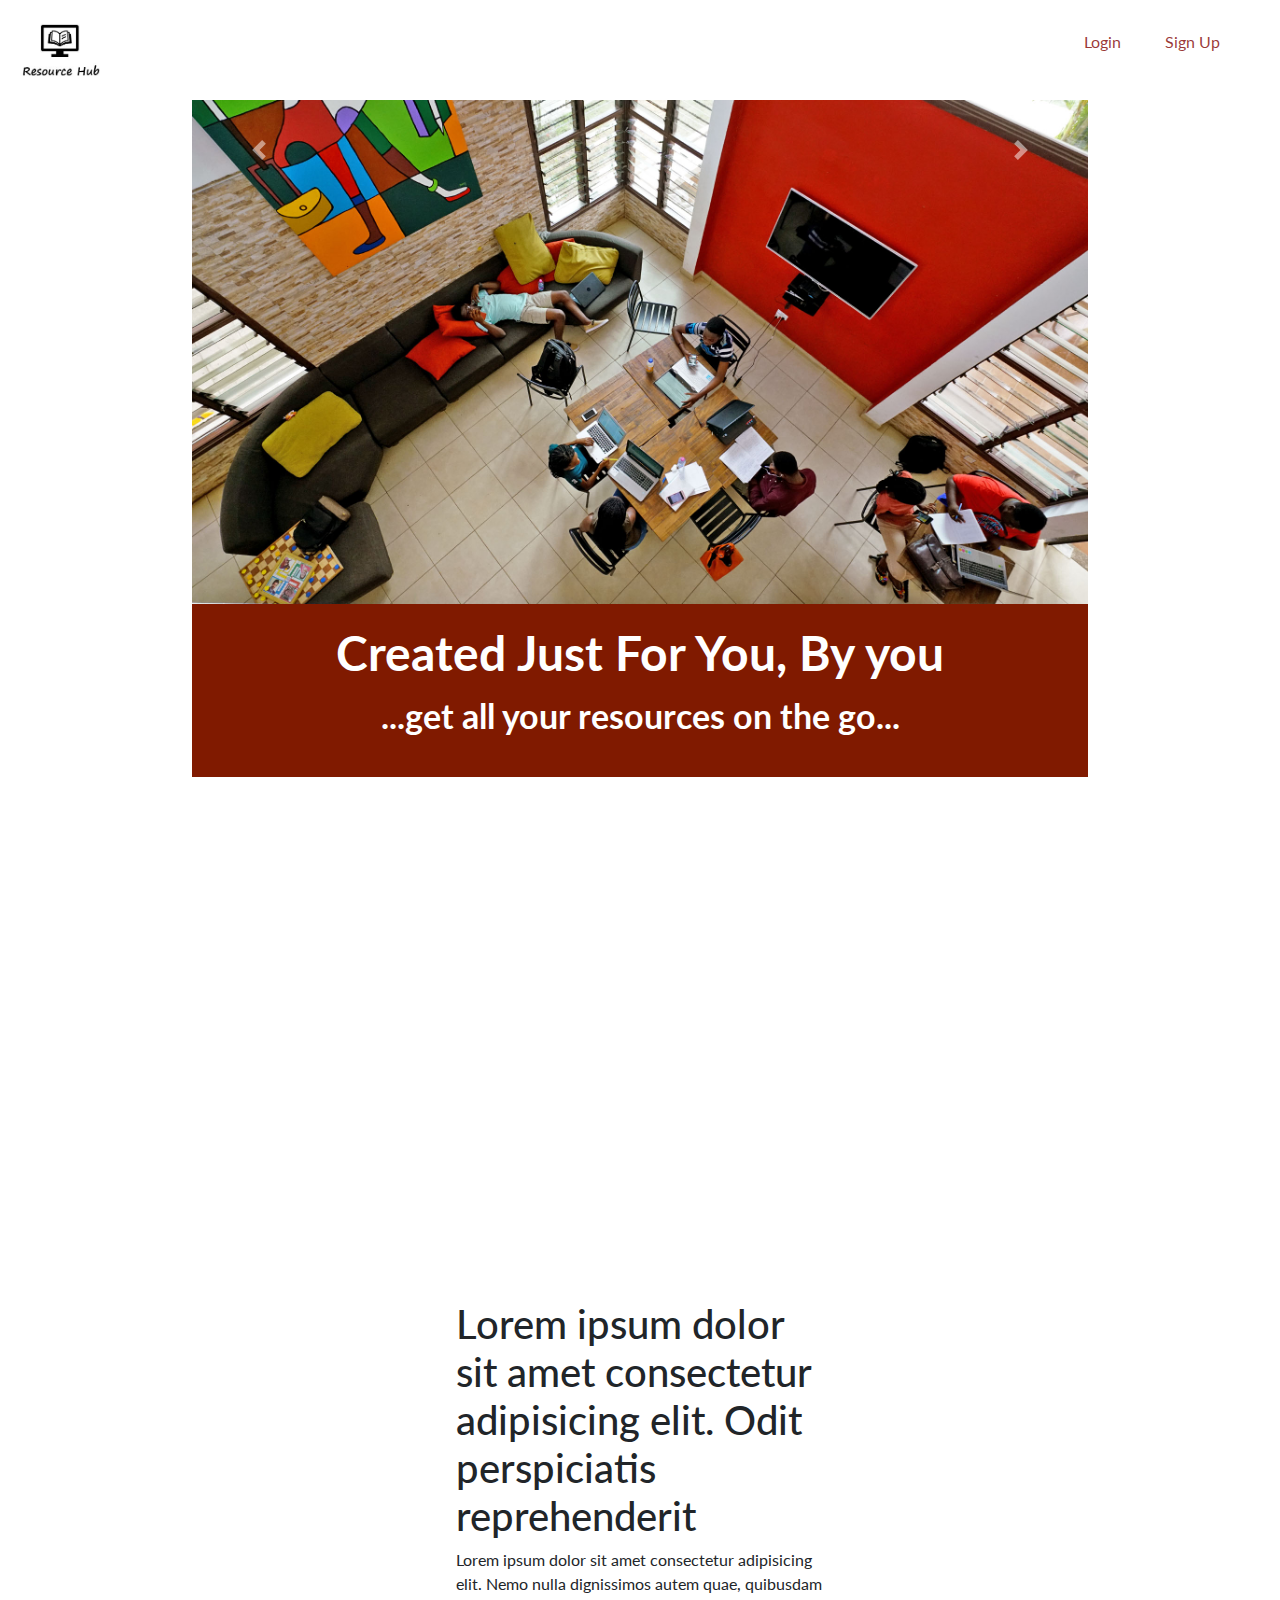
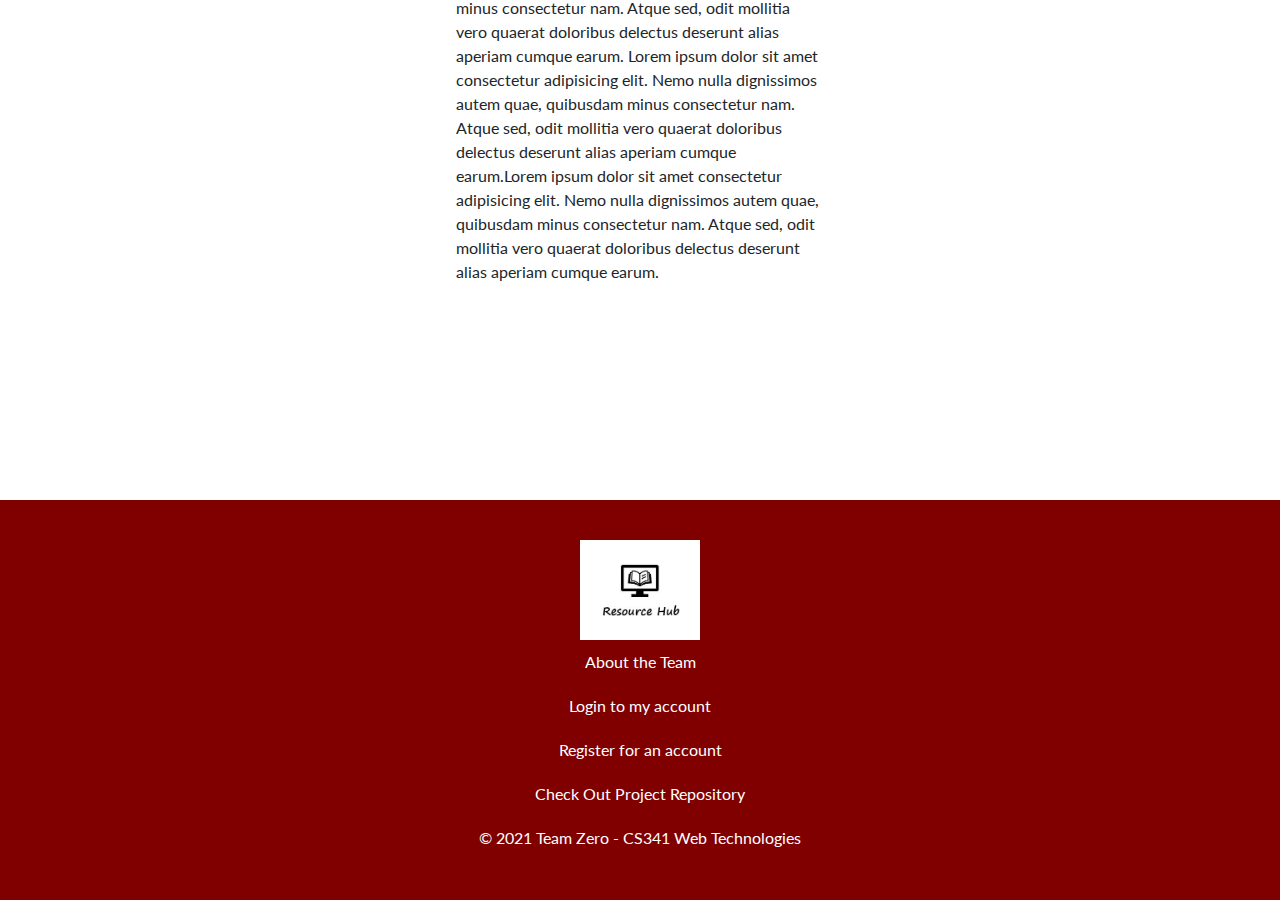
==== commit edfb76ee: "Updated landing page" ====
--- a/frontend/index.html
+++ b/frontend/index.html
@@ -7,12 +7,12 @@
     <link rel="stylesheet" href="https://cdnjs.cloudflare.com/ajax/libs/font-awesome/4.7.0/css/font-awesome.min.css">
     <link rel="preconnect" href="https://fonts.googleapis.com">
     <link rel="preconnect" href="https://fonts.gstatic.com" crossorigin>
-    <link href="https://fonts.googleapis.com/css2?family=Lato:wght@400;700&display=swap" rel="stylesheet">
-    <link href="https://cdn.jsdelivr.net/npm/bootstrap@5.1.3/dist/css/bootstrap.min.css" rel="stylesheet" integrity="sha384-1BmE4kWBq78iYhFldvKuhfTAU6auU8tT94WrHftjDbrCEXSU1oBoqyl2QvZ6jIW3" crossorigin="anonymous">
+    <link href="https://fonts.googleapis.com/css2?family=Lato:ital,wght@0,400;0,700;0,900;1,400;1,700;1,900&display=swap" rel="stylesheet">
+    <link rel="stylesheet" href="https://stackpath.bootstrapcdn.com/bootstrap/4.3.1/css/bootstrap.min.css" integrity="sha384-ggOyR0iXCbMQv3Xipma34MD+dH/1fQ784/j6cY/iJTQUOhcWr7x9JvoRxT2MZw1T" crossorigin="anonymous">
+
     <link href="./styles/index.css" rel="stylesheet" type="text/css" />
 
     <title>Resource Hub | Team Zero</title>
-    <script src="./scripts/headings.js"></script>
 </head>
 <body onload="">
     <nav>
@@ -26,43 +26,55 @@
     <div style="clear: both;"></div>
     <main>
 
-        <section>
-            <div class="carousel-item">
-                <img src="./images/image2.jpg" alt="Image 1">
-                <div class="carousel-caption d-none d-md-block">
-                <h5>...</h5>
-                <p>...</p>
+        <section class="container-carousel">
+            <div id="carouselExampleControls" class="carousel slide .active bg-color" data-ride="carousel">
+                <div class="carousel-inner">
+                  <div class="carousel-item active">
+                    <img class="d-block w-100 carousel-img" src="./images/image2.jpg" alt="First slide">
+                    <div class="carousel-caption heading">
+                        <h5 id="hello">Created Just For You, By you</h5>
+                        <p id="get-resources">...get all your resources on the go...</p>
+                    </div>
+                  </div>
+                  <div class="carousel-item">
+                        <img class="d-block w-100 carousel-img" src="./images/image4.jpg" alt="Second slide">
+                        <div class="carousel-caption heading">
+                            <h5 id="hello2">Want some other material aside class slides?</h5>
+                            <p id="get-resources2"><a href="signup.html">Register Now</a></p>
+                        </div>
+                  </div>
+                  <div class="carousel-item">
+                        <img class="d-block w-100 carousel-img" src="./images/library1.jpg" alt="Third slide">
+                        <div class="carousel-caption heading">
+                            <h5 id="hello3">Oh, you already have an account?</h5>
+                            <p id="get-resources3"><a href="login.html">Log in now</a></p>
+                        </div>
+                  </div>
                 </div>
+                <a class="carousel-control-prev" href="#carouselExampleControls" role="button" data-slide="prev">
+                  <span class="carousel-control-prev-icon" aria-hidden="true"></span>
+                  <span class="sr-only">Previous</span>
+                </a>
+                <a class="carousel-control-next" href="#carouselExampleControls" role="button" data-slide="next">
+                  <span class="carousel-control-next-icon" aria-hidden="true"></span>
+                  <span class="sr-only">Next</span>
+                </a>
             </div>
-            <div class="carousel-item">
-                <img src="./images/image4.jpg" alt="Image 2">
-                <div class="carousel-caption d-none d-md-block">
-                <h5>...</h5>
-                <p>...</p>
-                </div>
+        </section> 
+        <section class="description">
+            <div>
+                <h1>Lorem ipsum dolor sit amet consectetur adipisicing elit. Odit perspiciatis reprehenderit</h1>
+                <p>
+                    Lorem ipsum dolor sit amet consectetur adipisicing elit. Nemo nulla dignissimos autem quae, 
+                    quibusdam minus consectetur nam. Atque sed, odit mollitia vero quaerat doloribus delectus 
+                    deserunt alias aperiam cumque earum. Lorem ipsum dolor sit amet consectetur adipisicing elit. Nemo nulla dignissimos autem quae, 
+                    quibusdam minus consectetur nam. Atque sed, odit mollitia vero quaerat doloribus delectus 
+                    deserunt alias aperiam cumque earum.Lorem ipsum dolor sit amet consectetur adipisicing elit. Nemo nulla dignissimos autem quae, 
+                    quibusdam minus consectetur nam. Atque sed, odit mollitia vero quaerat doloribus delectus 
+                    deserunt alias aperiam cumque earum.
+                </p>
             </div>
-            <div class="carousel-item">
-                <img src="./images/library2.jpg" alt="Image 3">
-                <div class="carousel-caption d-none d-md-block">
-                <h5>...</h5>
-                <p>...</p>
-                </div>
-            </div>
-        </section>
-        <!-- <section class="images">
-            <div class="image1">
-                <img src="./images/image2.jpg" alt="Image 1">
-            </div>
-            <div class="image2">
-                <img src="./images/image4.jpg" alt="Image 2">
-            </div>
-            <div class="image3"">
-                <img src="./images/library2.jpg" alt="Image 3">
-            </div>
-        </section> -->
-
-
-        
+        </section>      
     </main>
     <div class="footer-container">
         <footer>
@@ -76,8 +88,9 @@
             </div>
         </footer>
     </div>
-
-
+    <script src="https://code.jquery.com/jquery-3.3.1.slim.min.js" integrity="sha384-q8i/X+965DzO0rT7abK41JStQIAqVgRVzpbzo5smXKp4YfRvH+8abtTE1Pi6jizo" crossorigin="anonymous"></script>
+    <script src="https://cdnjs.cloudflare.com/ajax/libs/popper.js/1.14.7/umd/popper.min.js" integrity="sha384-UO2eT0CpHqdSJQ6hJty5KVphtPhzWj9WO1clHTMGa3JDZwrnQq4sF86dIHNDz0W1" crossorigin="anonymous"></script>
+    <script src="https://stackpath.bootstrapcdn.com/bootstrap/4.3.1/js/bootstrap.min.js" integrity="sha384-JjSmVgyd0p3pXB1rRibZUAYoIIy6OrQ6VrjIEaFf/nJGzIxFDsf4x0xIM+B07jRM" crossorigin="anonymous"></script>
     <script src="./scripts/index.js"></script>
 </body>
 </html>--- a/frontend/styles/index.css
+++ b/frontend/styles/index.css
@@ -71,7 +71,7 @@
 
 .footer-container {
     position: relative;
-    min-height: 100vh;
+    /* min-height: 500px; */
 }
 
 footer {
@@ -106,34 +106,58 @@
     height: 100px;
 }
 
-section.images {
-    display: flex;
-    flex-direction: row;
+.bg-color {
+    width: 70%;
+    height: 100px;
+    margin: 0 auto;
 }
 
-section.images div {
-    width: 33.33%;
+.carousel-img {
+    height: auto;
+    width: auto;
 }
 
-section.images div img {
-    
-    height: 500px;
+#hello, #hello2, #hello3 {
+    font-size: 48px;
+    font-weight: 700;
+    color: white;
 }
 
-.image1 {
-    background-image: url(../images/image2.jpg);
+#get-resources, #get-resources2, #get-resources3 {
+    font-size: 34px;
+    font-weight: 700;
+    color: white;
+    
 }
 
-.image2 {
-    background-image: url(../images/image3.jpeg);
+#get-resources2 a, #get-resources3 a {
+    text-decoration: underline;
+    color: white;
+}
+.heading {
+    background-color: #801a00;
+    width: 100%;
+    position: static;
 }
 
-.image3 {
-    background-image: url(../images/library2.jpg);
+.divider {
+    height: 200px;
 }
 
-.image1, .image2, .image3 {
-    background-position: center;
-    background-repeat: no-repeat;
-    background-color: #949494;
+.container-carousel {
+    height: 1000px;
+}
+
+.description {
+    position:inherit;
+    padding: 200px;
+    margin: 0 auto;
+    margin-bottom: 400px;
+    width: 60%;
+    display: flex;
+    justify-content: center;
+    align-items: center;
+    
+
+    
 }